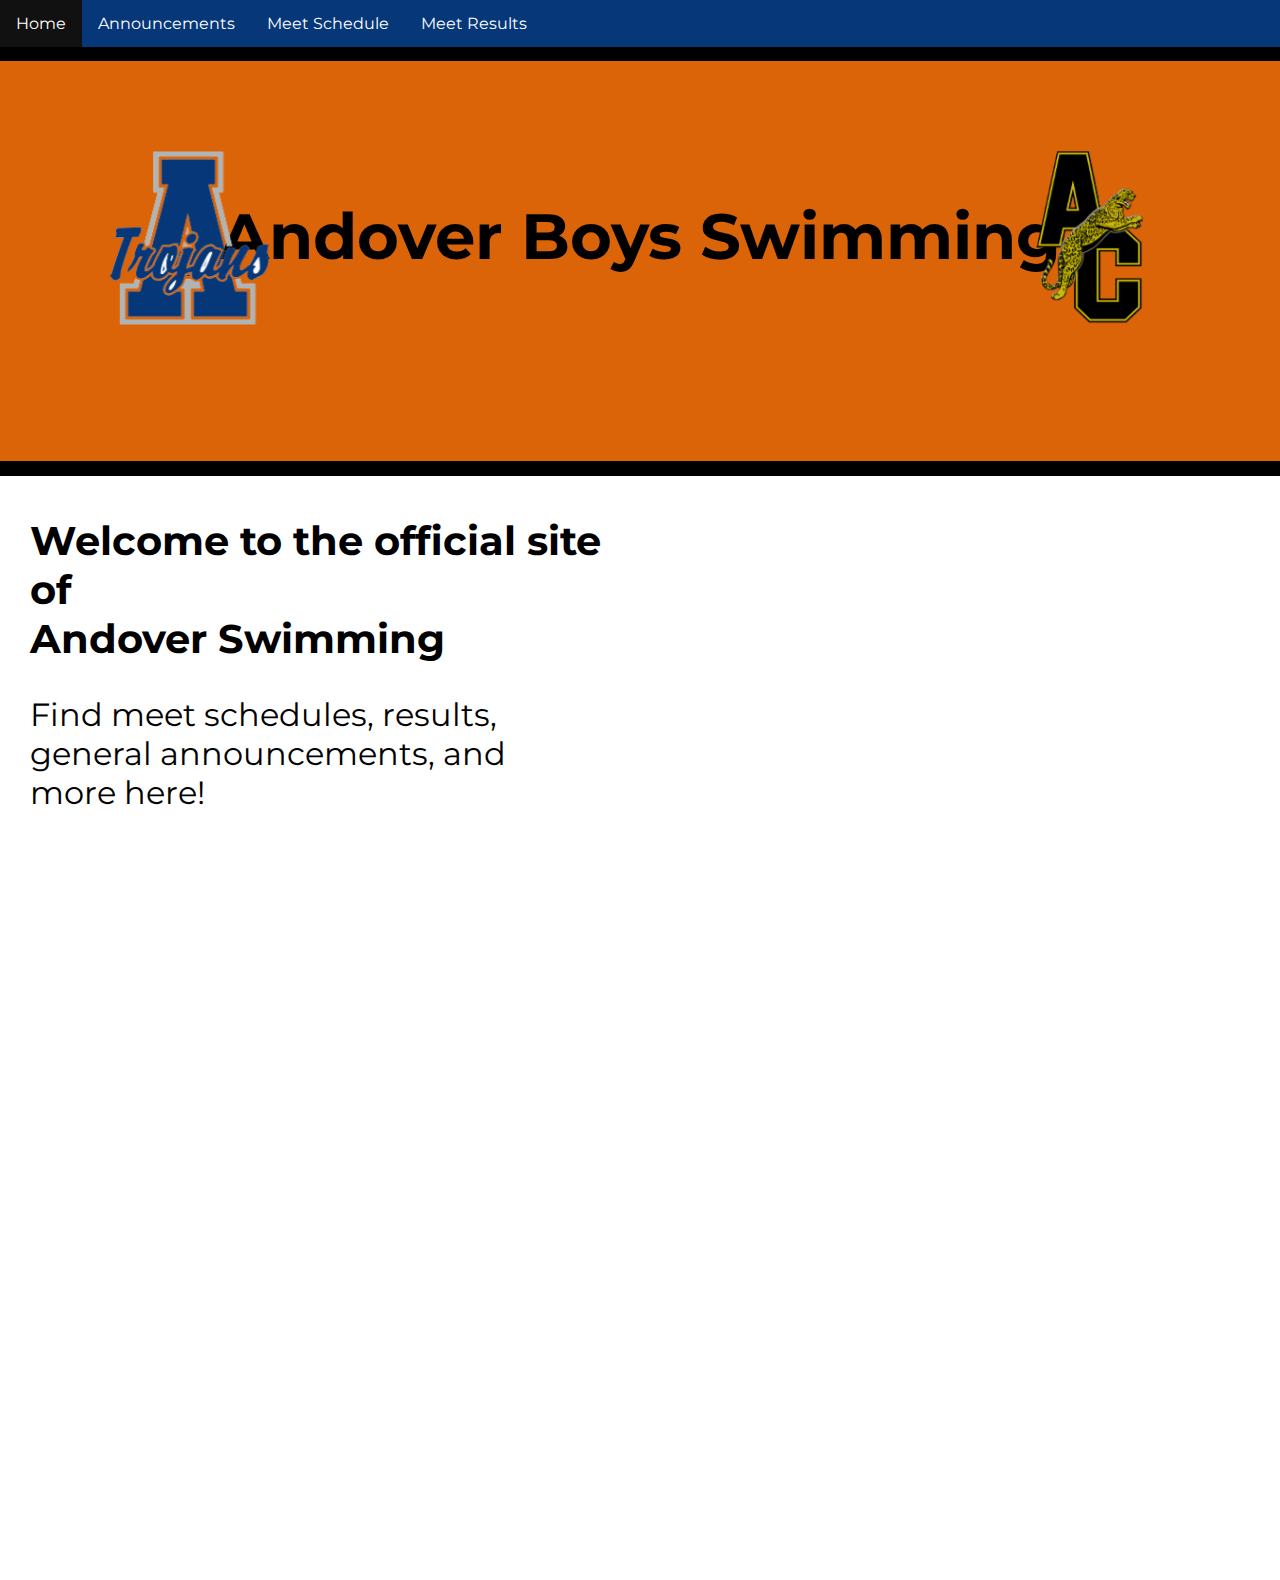
==== HTML/index.html @ fc85524d "i don't know anymore" ====
<!DOCTYPE HTML>

<html>
  <head>
    <meta charset="utf-8" />
    <meta name="keywords" content="Andover, swimming, high school, boys" />
    <title>Andover Boys Swimming</title>
    <link href="../CSS/layout.css" rel="stylesheet" />
    <link href="../CSS/index.css" rel="stylesheet" />
    <link href="https://fonts.googleapis.com/css?family=Montserrat&display=swap" rel="stylesheet" />
  </head>

  <body>
    <header>
        <nav class="front">
            <ul>
              <li><a href="index.html">Home</a></li>
              <li><a href="announcements.html">Announcements</a></li>
              <li><a href="meet_schedule.html">Meet Schedule</a></li>
              <li><a href="meet_results.html">Meet Results</a></li>
            </ul>
          </nav>
      <div class="back">
        <h1>Andover Boys Swimming</h1>
        <img id="andover" src="../Images/andover_high_school.png" alt="" />
        <img id="andover_central" src="../Images/andover_central_high_school.png" alt="" />
      </div>
    </header>

    <div id="index_article">
      <article>
        <h1>Welcome to the official site of <br /> Andover Swimming</h1>

        <p>Find meet schedules, results, general announcements, and more here!</p>
      </article>

    </div>
    <section>
      <div id="calendar">
        <iframe src="https://calendar.google.com/calendar/embed?height=600&amp;wkst=1&amp;bgcolor=%23ffffff&amp;ctz=America%2FChicago&amp;src=bWlya2FtdWRpa0BnbWFpbC5jb20&amp;src=YWRkcmVzc2Jvb2sjY29udGFjdHNAZ3JvdXAudi5jYWxlbmRhci5nb29nbGUuY29t&amp;src=ZW4udXNhI2hvbGlkYXlAZ3JvdXAudi5jYWxlbmRhci5nb29nbGUuY29t&amp;color=%237CB342&amp;color=%23F6BF26&amp;color=%234285F4&amp;showTitle=0" style="border-width:0" width="600" height="600" frameborder="0" scrolling="no"></iframe>
      </div>
    </section>

  </body>



</html>
---- CSS/layout.css ----
@charset "UTF-8";

body {
  margin: 0;
  width: 100%;
  font-family: 'Montserrat', sans-serif;
}

body > header {
  position: relative;
  top: 46px;
  margin: 0;
  width: 100%;
  max-height: 400px;
  background-color: rgb(219, 100, 9);
  overflow: hidden;
  border-top: 15px;
  border-bottom: 15px;
  border-top-style: solid;
  border-bottom-style: solid;
}

body > header h1 {
  margin: 0;
  line-height: 350px;
  text-align: center;
  font-size: 4em;
}


body article {
  margin: 46px 0px 0px 30px;
  max-width: 500px;
}

body article > h1 {
  padding-top: 40px;
  font-size: 2.5em;
  width: 600px;
}

body article > p {
  font-size: 2em;
}

ul {
  position: fixed;
  top: 0;
  width: 100%;
  list-style-type: none;
  margin: 0;
  padding: 0;
  overflow: hidden;
  background-color: #063779;
}

li {
  float: left;
}

li a {
  display: block;
  color: white;
  text-align: center;
  padding: 14px 16px;
  text-decoration: none;
}

/* Change the link color to #111 (black) on hover */
li a:hover {
  background-color: #111;
}
---- CSS/index.css ----
@charset "UTF-8";


body header > div.back {
  z-index: -1;
}

body header > nav.front {
  z-index: 0;
}

body header > div > img#andover {
  float: left;
  position: relative;
  left: 6em;
}

body header > div > img#andover_central {
  float: right;
  position: relative;
  right: 8em;
}

body header > div > img {
  position: absolute;
  top: -270px;
  max-width: 100%;
  height: 12em;
}

#calendar {
  float: right;
  padding-right: 50px;
  position: relative;
  bottom: 450px;
  width: 500;
}

body > div#index_article {
  height: 500px;
}
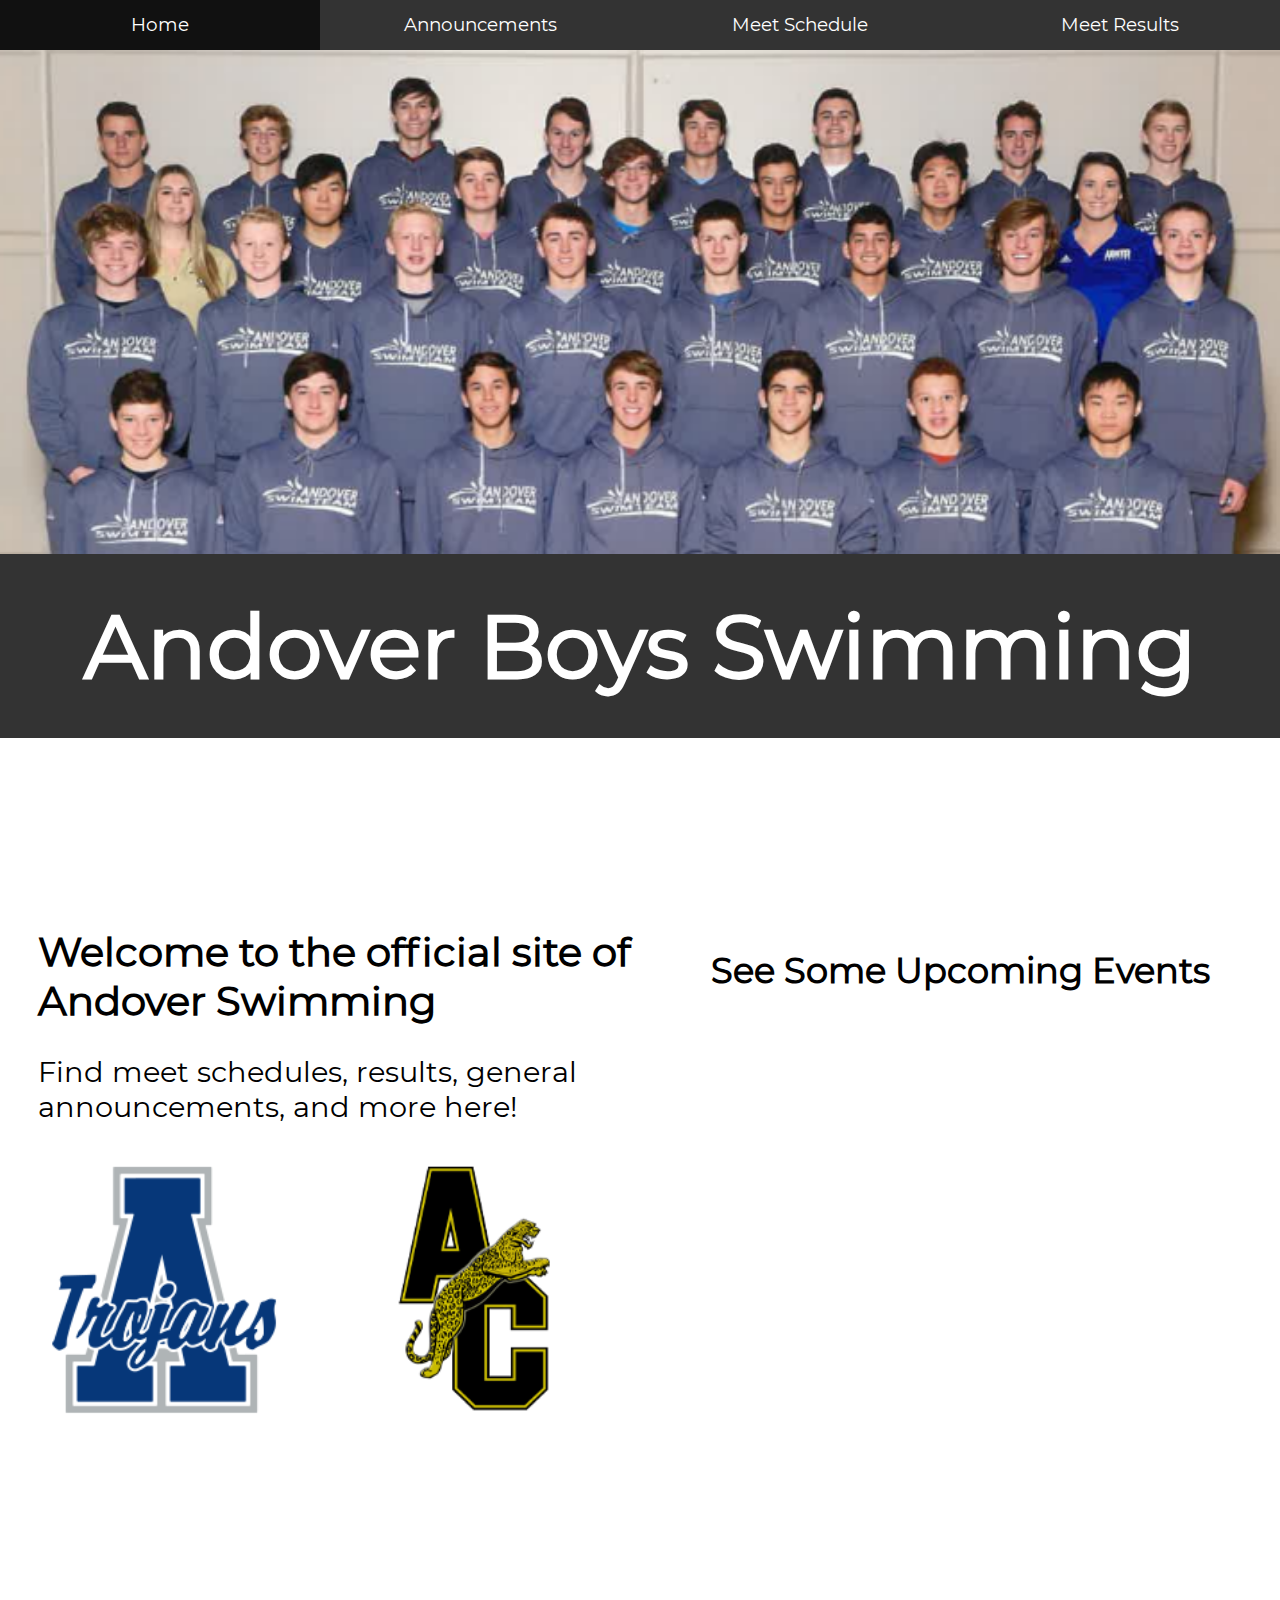
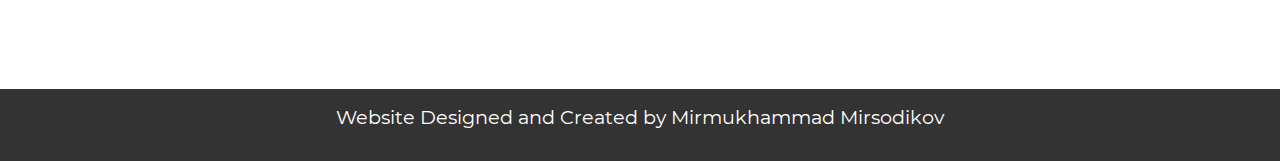
==== commit f2d51502: "i think i got it" ====
--- a/HTML/index.html
+++ b/HTML/index.html
@@ -7,42 +7,52 @@
     <title>Andover Boys Swimming</title>
     <link href="../CSS/layout.css" rel="stylesheet" />
     <link href="../CSS/index.css" rel="stylesheet" />
-    <link href="https://fonts.googleapis.com/css?family=Montserrat&display=swap" rel="stylesheet" />
   </head>
 
   <body>
     <header>
-        <nav class="front">
-            <ul>
-              <li><a href="index.html">Home</a></li>
-              <li><a href="announcements.html">Announcements</a></li>
-              <li><a href="meet_schedule.html">Meet Schedule</a></li>
-              <li><a href="meet_results.html">Meet Results</a></li>
-            </ul>
-          </nav>
-      <div class="back">
-        <h1>Andover Boys Swimming</h1>
-        <img id="andover" src="../Images/andover_high_school.png" alt="" />
-        <img id="andover_central" src="../Images/andover_central_high_school.png" alt="" />
-      </div>
+      <nav>
+        <ul>
+          <li><a href="index.html">Home</a></li>
+          <li><a href="announcements.html">Announcements</a></li>
+          <li><a href="meet_schedule.html">Meet Schedule</a></li>
+          <li><a href="meet_results.html">Meet Results</a></li>
+        </ul>
+      </nav>
+
+      <img src="../Images/team_fit.png" alt="">
+      <h1>Andover Boys Swimming</h1>
     </header>
 
-    <div id="index_article">
-      <article>
-        <h1>Welcome to the official site of <br /> Andover Swimming</h1>
+    <div class="row">
+      <div class="col-1-2">
+        <section>
+          <h1>Welcome to the official site of Andover Swimming</h1>
+          <p>Find meet schedules, results, general announcements, and more here!</p>
 
-        <p>Find meet schedules, results, general announcements, and more here!</p>
-      </article>
+          <div class="row">
+            <div class="col-1-2">
+              <img src="../Images/andover_high_school.png" alt="" id="andover"/>
+            </div>
+            <div class="col-1-2">
+              <img src="../Images/andover_central_high_school.png" alt="" id="andover_central"/>
+            </div>
+          </div>
+          
+        </section>
+      </div>
 
+      <div class="col-1-2">
+        <div class="calendar">
+          <h2>See Some Upcoming Events</h2>
+            <iframe src="https://calendar.google.com/calendar/embed?height=600&amp;wkst=1&amp;bgcolor=%23ffffff&amp;ctz=America%2FChicago&amp;src=bWlya2FtdWRpa0BnbWFpbC5jb20&amp;src=YWRkcmVzc2Jvb2sjY29udGFjdHNAZ3JvdXAudi5jYWxlbmRhci5nb29nbGUuY29t&amp;src=ZW4udXNhI2hvbGlkYXlAZ3JvdXAudi5jYWxlbmRhci5nb29nbGUuY29t&amp;color=%237CB342&amp;color=%23F6BF26&amp;color=%234285F4&amp;showTitle=0" style="border-width:0" width="500" height="600" frameborder="0" scrolling="no"></iframe>
+        </div>
+      </div>
     </div>
-    <section>
-      <div id="calendar">
-        <iframe src="https://calendar.google.com/calendar/embed?height=600&amp;wkst=1&amp;bgcolor=%23ffffff&amp;ctz=America%2FChicago&amp;src=bWlya2FtdWRpa0BnbWFpbC5jb20&amp;src=YWRkcmVzc2Jvb2sjY29udGFjdHNAZ3JvdXAudi5jYWxlbmRhci5nb29nbGUuY29t&amp;src=ZW4udXNhI2hvbGlkYXlAZ3JvdXAudi5jYWxlbmRhci5nb29nbGUuY29t&amp;color=%237CB342&amp;color=%23F6BF26&amp;color=%234285F4&amp;showTitle=0" style="border-width:0" width="600" height="600" frameborder="0" scrolling="no"></iframe>
-      </div>
-    </section>
+
+    <footer>
+      <p>Website Designed and Created by Mirmukhammad Mirsodikov</p>
+    </footer>
 
   </body>
-
-
-
 </html>
--- a/CSS/layout.css
+++ b/CSS/layout.css
@@ -1,72 +1,92 @@
 @charset "UTF-8";
 
-body {
-  margin: 0;
-  width: 100%;
-  font-family: 'Montserrat', sans-serif;
-}
+@import "reset.css";
 
-body > header {
-  position: relative;
-  top: 46px;
-  margin: 0;
-  width: 100%;
-  max-height: 400px;
-  background-color: rgb(219, 100, 9);
-  overflow: hidden;
-  border-top: 15px;
-  border-bottom: 15px;
-  border-top-style: solid;
-  border-bottom-style: solid;
-}
+/* Navigation Links */
 
-body > header h1 {
-  margin: 0;
-  line-height: 350px;
-  text-align: center;
-  font-size: 4em;
-}
-
-
-body article {
-  margin: 46px 0px 0px 30px;
-  max-width: 500px;
-}
-
-body article > h1 {
-  padding-top: 40px;
-  font-size: 2.5em;
-  width: 600px;
-}
-
-body article > p {
-  font-size: 2em;
-}
-
-ul {
-  position: fixed;
-  top: 0;
+header nav ul {
   width: 100%;
   list-style-type: none;
+  height: 50px;
   margin: 0;
   padding: 0;
   overflow: hidden;
-  background-color: #063779;
 }
 
-li {
+header nav li {
+  display: block;
   float: left;
+  width: 25%;
+  text-align: center;
+  height: 100%;
+  margin: 0;
+  padding: 0;
+  background-color:  #333;
 }
 
-li a {
+header nav li a {
   display: block;
+  width: 100%;
+  height: 100%;
   color: white;
-  text-align: center;
-  padding: 14px 16px;
+  margin: 0;
+  font-size: 1.15em;
+  padding-top: 13px;
   text-decoration: none;
 }
 
-/* Change the link color to #111 (black) on hover */
-li a:hover {
+header nav a:hover {
   background-color: #111;
 }
+
+/* Header */
+
+header img {
+  display: block;
+  width: 100%;
+  max-height: 65%;
+  margin: 0;
+  padding: 0;
+}
+
+header h1 {
+  display: block;
+  text-align: center;
+  font-size: 5.5em;
+  margin: 0;
+  max-height: 30%;
+  padding-top: 3%;
+  padding-bottom: 3%;
+  background-color: #333;
+  color: white;
+}
+
+/* Information Section */
+
+section h1 {
+  margin-left: 6%;
+  font-size: 2.5em;
+}
+
+section p {
+  font-size: 1.8em;
+  margin-left: 6%;
+}
+
+/* Footer */
+
+footer {
+  display: block;
+  width: 100%;
+  height: 8%;
+  background-color: #333;
+  color: white;
+  text-align: center;
+  margin-top: 5%;
+}
+
+footer p {
+  display: block;
+  font-size: 1.2em;
+  padding-top: 1.2%;
+}
--- a/CSS/index.css
+++ b/CSS/index.css
@@ -1,41 +1,38 @@
 @charset "UTF-8";
 
-
-body header > div.back {
-  z-index: -1;
+div.row {
+  clear: both;
 }
 
-body header > nav.front {
-  z-index: 0;
+div.row::after {
+  clear: both;
+  content: "";
+  display: table;
 }
 
-body header > div > img#andover {
+div[class^="col-"] {
   float: left;
-  position: relative;
-  left: 6em;
 }
 
-body header > div > img#andover_central {
-  float: right;
-  position: relative;
-  right: 8em;
+div.col-1-2 {width: 50%;}
+
+div.calendar iframe {
+  margin-left: 10%;
+  margin-top: 0%;
 }
 
-body header > div > img {
-  position: absolute;
-  top: -270px;
-  max-width: 100%;
-  height: 12em;
+div.calendar h2 {
+  text-align: center;
+  padding-top: 20px;
+  font-size: 2.2em;
 }
 
-#calendar {
-  float: right;
-  padding-right: 50px;
-  position: relative;
-  bottom: 450px;
-  width: 500;
+section img#andover {
+  margin-left: 10%;
+  width: 80%;
 }
 
-body > div#index_article {
-  height: 500px;
+section img#andover_central {
+  margin-left: 20%;
+  width: 56%;
 }
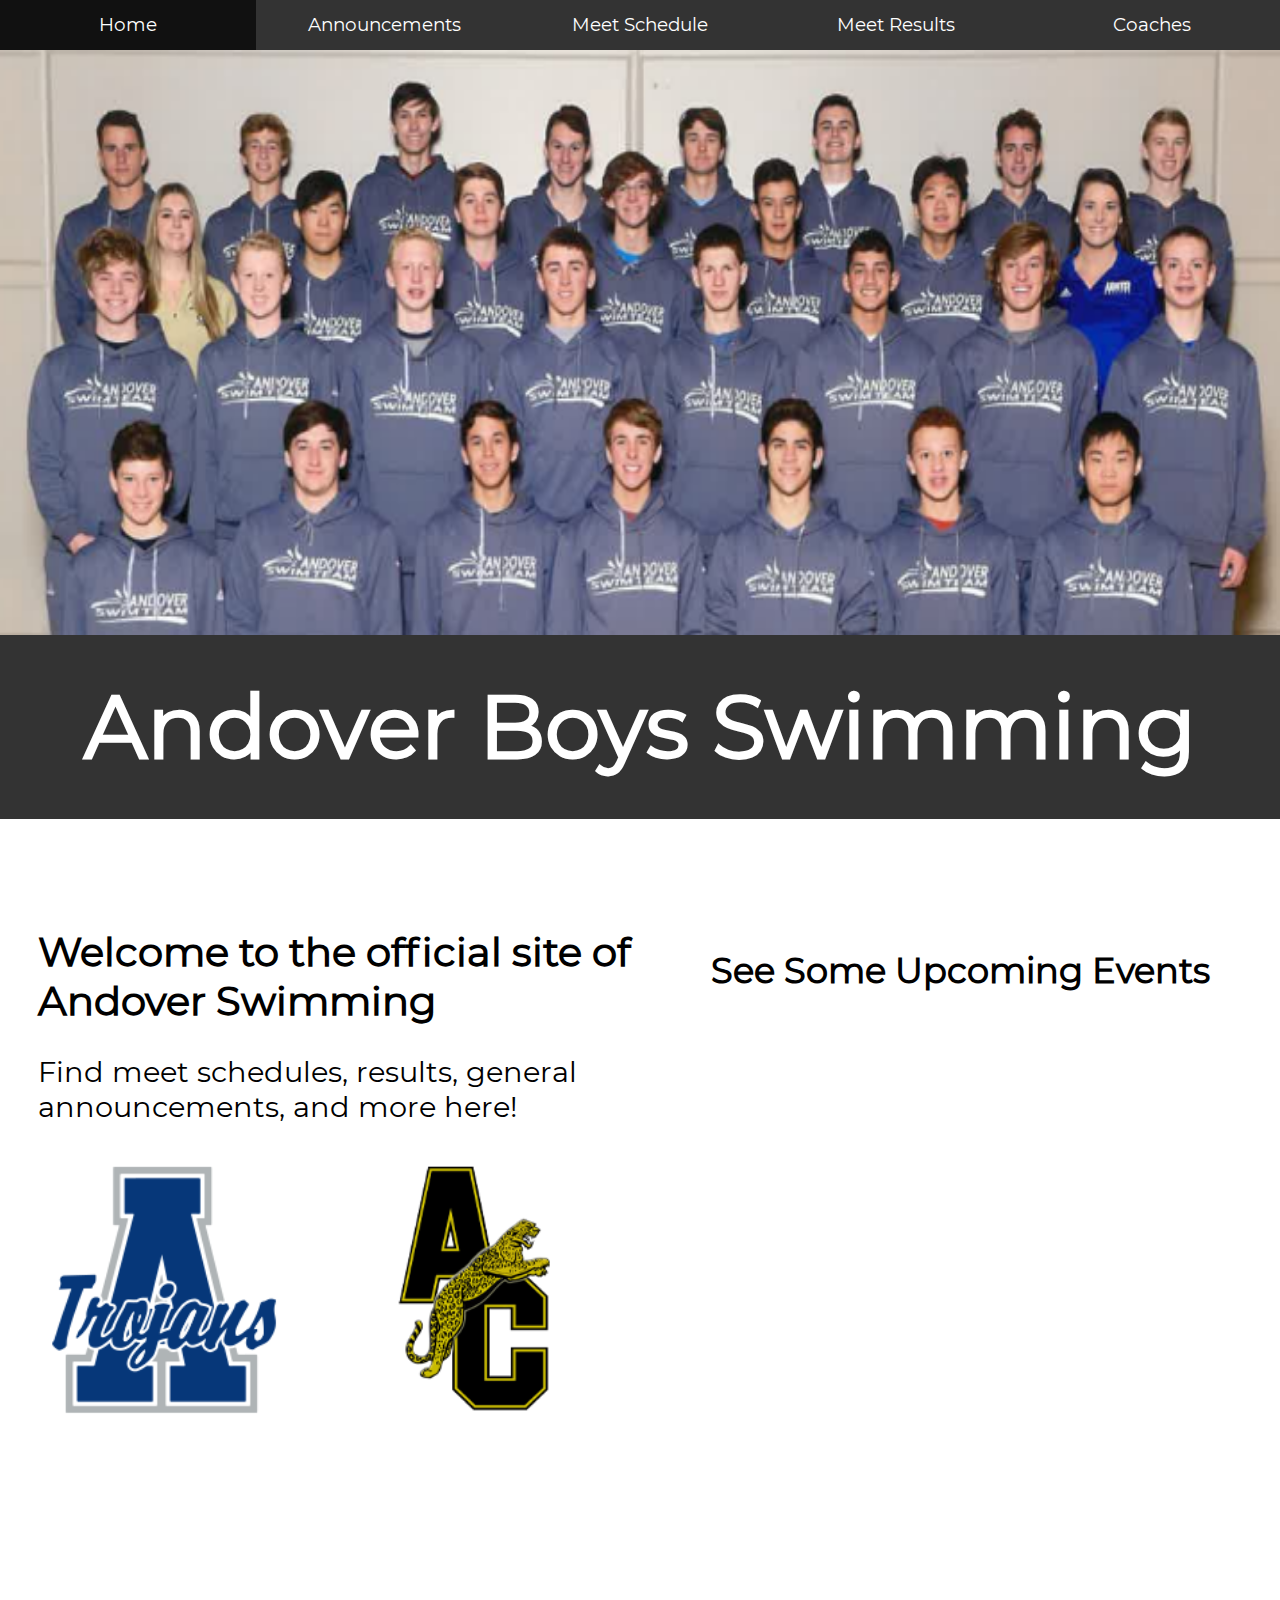
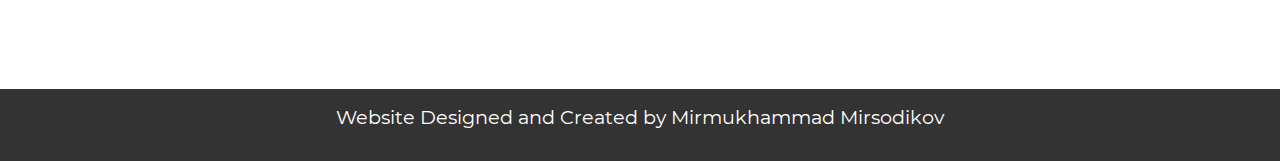
==== commit 41e2a431: "added announcements and meet schedule" ====
--- a/HTML/index.html
+++ b/HTML/index.html
@@ -17,6 +17,7 @@
           <li><a href="announcements.html">Announcements</a></li>
           <li><a href="meet_schedule.html">Meet Schedule</a></li>
           <li><a href="meet_results.html">Meet Results</a></li>
+          <li><a href="coaches.html">Coaches</a></li>
         </ul>
       </nav>
 
@@ -38,7 +39,7 @@
               <img src="../Images/andover_central_high_school.png" alt="" id="andover_central"/>
             </div>
           </div>
-          
+
         </section>
       </div>
 
--- a/CSS/layout.css
+++ b/CSS/layout.css
@@ -16,7 +16,7 @@
 header nav li {
   display: block;
   float: left;
-  width: 25%;
+  width: 20%;
   text-align: center;
   height: 100%;
   margin: 0;
@@ -44,6 +44,8 @@
 header img {
   display: block;
   width: 100%;
+  min-height: 60%;
+  height: 65%;
   max-height: 65%;
   margin: 0;
   padding: 0;
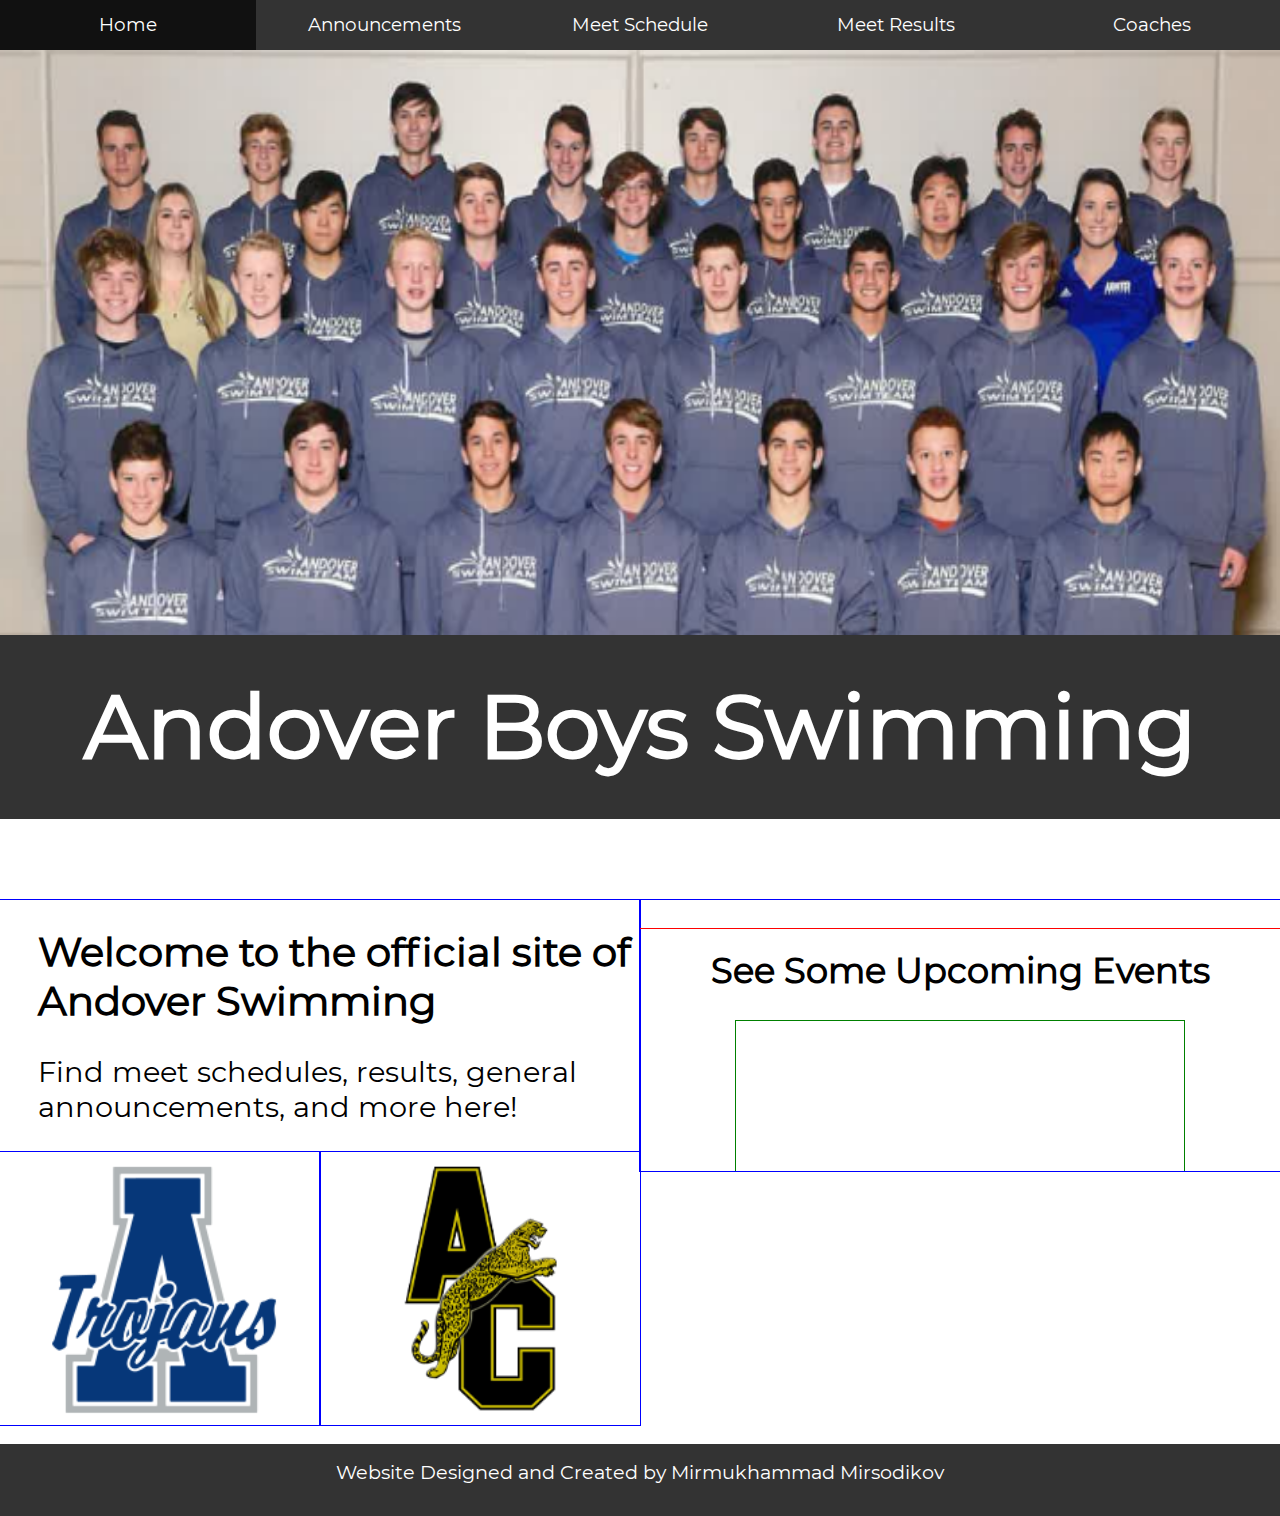
==== commit 445d0688: "i give up" ====
--- a/HTML/index.html
+++ b/HTML/index.html
@@ -25,31 +25,33 @@
       <h1>Andover Boys Swimming</h1>
     </header>
 
-    <div class="row">
-      <div class="col-1-2">
-        <section>
-          <h1>Welcome to the official site of Andover Swimming</h1>
-          <p>Find meet schedules, results, general announcements, and more here!</p>
+    <article>
+      <div class="row">
+        <div class="col-1-2">
+          <section>
+            <h1>Welcome to the official site of Andover Swimming</h1>
+            <p>Find meet schedules, results, general announcements, and more here!</p>
 
-          <div class="row">
-            <div class="col-1-2">
-              <img src="../Images/andover_high_school.png" alt="" id="andover"/>
+            <div class="row">
+              <div class="col-1-2">
+                <img src="../Images/andover_high_school.png" alt="" id="andover"/>
+              </div>
+              <div class="col-1-2">
+                <img src="../Images/andover_central_high_school.png" alt="" id="andover_central"/>
+              </div>
             </div>
-            <div class="col-1-2">
-              <img src="../Images/andover_central_high_school.png" alt="" id="andover_central"/>
-            </div>
+
+          </section>
+        </div>
+
+        <div class="col-1-2">
+          <div class="calendar">
+            <h2>See Some Upcoming Events</h2>
+            <iframe src="https://calendar.google.com/calendar/embed?height=600&amp;wkst=1&amp;bgcolor=%23ffffff&amp;ctz=America%2FChicago&amp;src=bWlya2FtdWRpa0BnbWFpbC5jb20&amp;src=YWRkcmVzc2Jvb2sjY29udGFjdHNAZ3JvdXAudi5jYWxlbmRhci5nb29nbGUuY29t&amp;src=ZW4udXNhI2hvbGlkYXlAZ3JvdXAudi5jYWxlbmRhci5nb29nbGUuY29t&amp;color=%237CB342&amp;color=%23F6BF26&amp;color=%234285F4&amp;showTitle=0"></iframe>
           </div>
+      </div>
+    </article>
 
-        </section>
-      </div>
-
-      <div class="col-1-2">
-        <div class="calendar">
-          <h2>See Some Upcoming Events</h2>
-            <iframe src="https://calendar.google.com/calendar/embed?height=600&amp;wkst=1&amp;bgcolor=%23ffffff&amp;ctz=America%2FChicago&amp;src=bWlya2FtdWRpa0BnbWFpbC5jb20&amp;src=YWRkcmVzc2Jvb2sjY29udGFjdHNAZ3JvdXAudi5jYWxlbmRhci5nb29nbGUuY29t&amp;src=ZW4udXNhI2hvbGlkYXlAZ3JvdXAudi5jYWxlbmRhci5nb29nbGUuY29t&amp;color=%237CB342&amp;color=%23F6BF26&amp;color=%234285F4&amp;showTitle=0" style="border-width:0" width="500" height="600" frameborder="0" scrolling="no"></iframe>
-        </div>
-      </div>
-    </div>
 
     <footer>
       <p>Website Designed and Created by Mirmukhammad Mirsodikov</p>
@@ -57,3 +59,19 @@
 
   </body>
 </html>
+
+<!--style="border-width:0" width="500" height="600" frameborder="0" scrolling="no"  -->
+
+<!-- <div class="col-1-6">
+<p></p>
+</div>
+<div class="col-2-3">
+<div class="calendar">
+<h2>See Some Upcoming Events</h2>
+<iframe src="https://calendar.google.com/calendar/embed?height=600&amp;wkst=1&amp;bgcolor=%23ffffff&amp;ctz=America%2FChicago&amp;src=bWlya2FtdWRpa0BnbWFpbC5jb20&amp;src=YWRkcmVzc2Jvb2sjY29udGFjdHNAZ3JvdXAudi5jYWxlbmRhci5nb29nbGUuY29t&amp;src=ZW4udXNhI2hvbGlkYXlAZ3JvdXAudi5jYWxlbmRhci5nb29nbGUuY29t&amp;color=%237CB342&amp;color=%23F6BF26&amp;color=%234285F4&amp;showTitle=0"></iframe>
+</div>
+</div>
+<div class="col-1-6">
+<p></p>
+</div>
+</div> -->
--- a/CSS/layout.css
+++ b/CSS/layout.css
@@ -56,16 +56,18 @@
   text-align: center;
   font-size: 5.5em;
   margin: 0;
-  max-height: 30%;
+  /* max-height: 30%; */
   padding-top: 3%;
   padding-bottom: 3%;
   background-color: #333;
   color: white;
+  clear: both;
 }
 
 /* Information Section */
 
 section h1 {
+  display: block;
   margin-left: 6%;
   font-size: 2.5em;
 }
@@ -84,7 +86,6 @@
   background-color: #333;
   color: white;
   text-align: center;
-  margin-top: 5%;
 }
 
 footer p {
--- a/CSS/index.css
+++ b/CSS/index.css
@@ -14,11 +14,29 @@
   float: left;
 }
 
-div.col-1-2 {width: 50%;}
+div.col-1-2 {width: 50%; outline: 1px solid blue;}
+
+div {
+  display: block;
+  height: 100%;
+}
+
+div.calendar {
+  display: block;
+  width: 100%;
+  height: 100%;
+  outline: 1px solid red;
+}
 
 div.calendar iframe {
-  margin-left: 10%;
-  margin-top: 0%;
+  display: block;
+  padding: 0;
+  /* frameborder: 0; */
+  border-width: 0;
+  width: 70%;
+  height: 100%;
+  margin: 0 auto;
+  outline: 1px solid green;
 }
 
 div.calendar h2 {
@@ -28,11 +46,14 @@
 }
 
 section img#andover {
-  margin-left: 10%;
+  display: block;
+  margin: 0 auto;
   width: 80%;
 }
 
 section img#andover_central {
-  margin-left: 20%;
+  /* margin-left: 20%; */
+  display: block;
+  margin: 0 auto;
   width: 56%;
 }
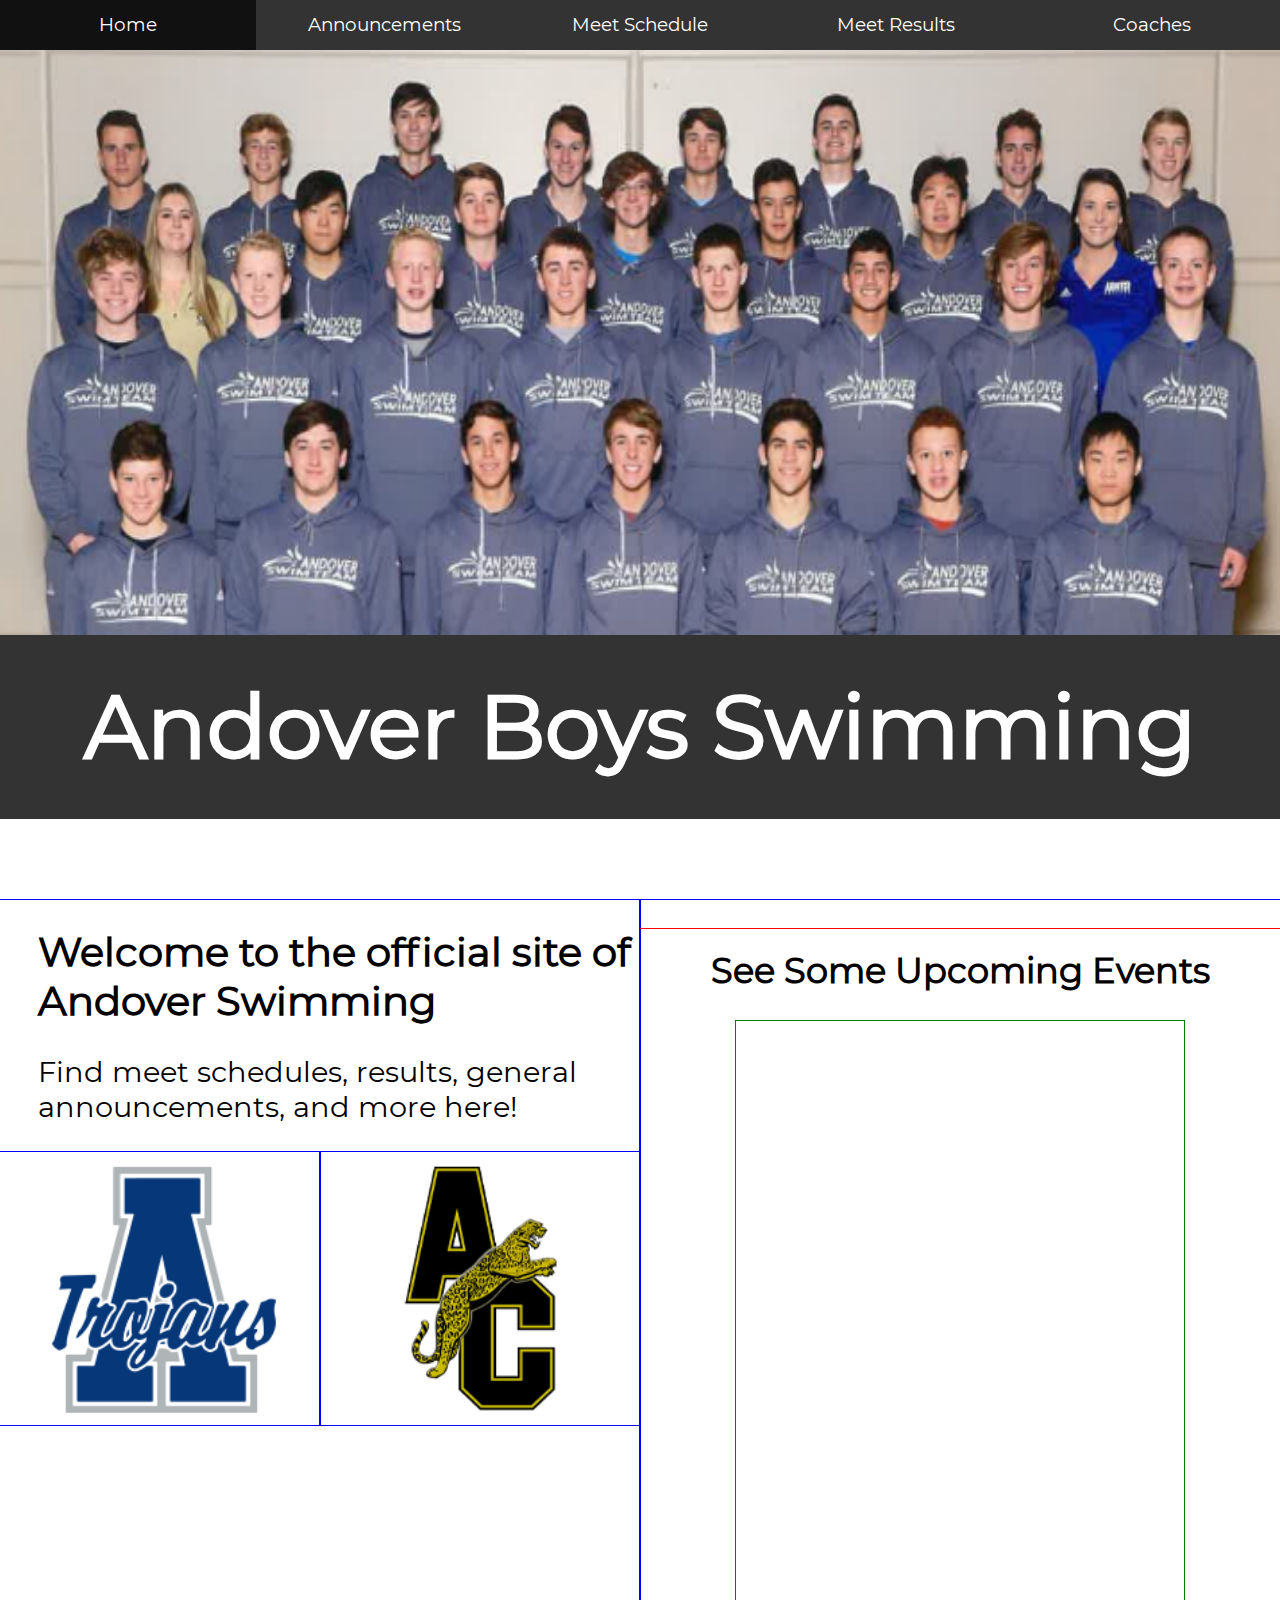
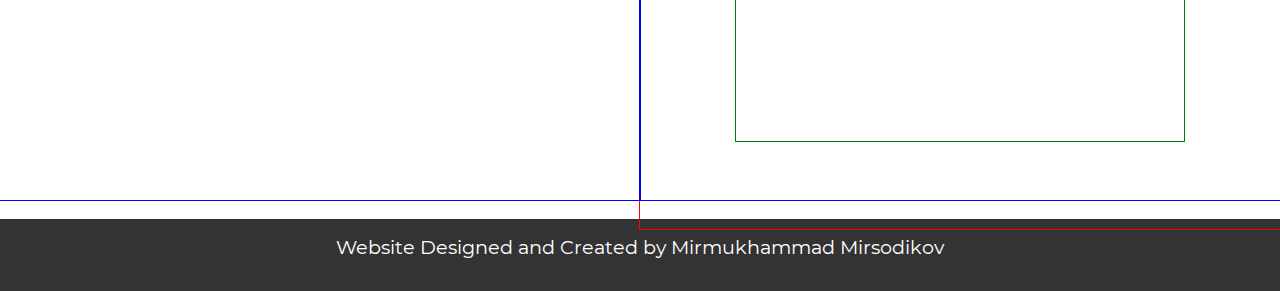
==== commit 533411c7: "ready to go" ====
--- a/HTML/index.html
+++ b/HTML/index.html
@@ -5,6 +5,7 @@
     <meta charset="utf-8" />
     <meta name="keywords" content="Andover, swimming, high school, boys" />
     <title>Andover Boys Swimming</title>
+    <meta name="viewport" content="width=device-width, initial-scale=1" />
     <link href="../CSS/layout.css" rel="stylesheet" />
     <link href="../CSS/index.css" rel="stylesheet" />
   </head>
--- a/CSS/layout.css
+++ b/CSS/layout.css
@@ -93,3 +93,16 @@
   font-size: 1.2em;
   padding-top: 1.2%;
 }
+
+/* I dont know */
+
+@media only screen and (max-width: 480px) {
+  header h1 {
+    font-size: 3em;
+  }
+
+  header img {
+    display: block;
+    width: 50%;
+  }
+}
--- a/CSS/index.css
+++ b/CSS/index.css
@@ -15,6 +15,10 @@
 }
 
 div.col-1-2 {width: 50%; outline: 1px solid blue;}
+
+article {
+  height: 100%;
+}
 
 div {
   display: block;
@@ -34,7 +38,8 @@
   /* frameborder: 0; */
   border-width: 0;
   width: 70%;
-  height: 100%;
+  height: 80%;
+  max-height: 100%;
   margin: 0 auto;
   outline: 1px solid green;
 }
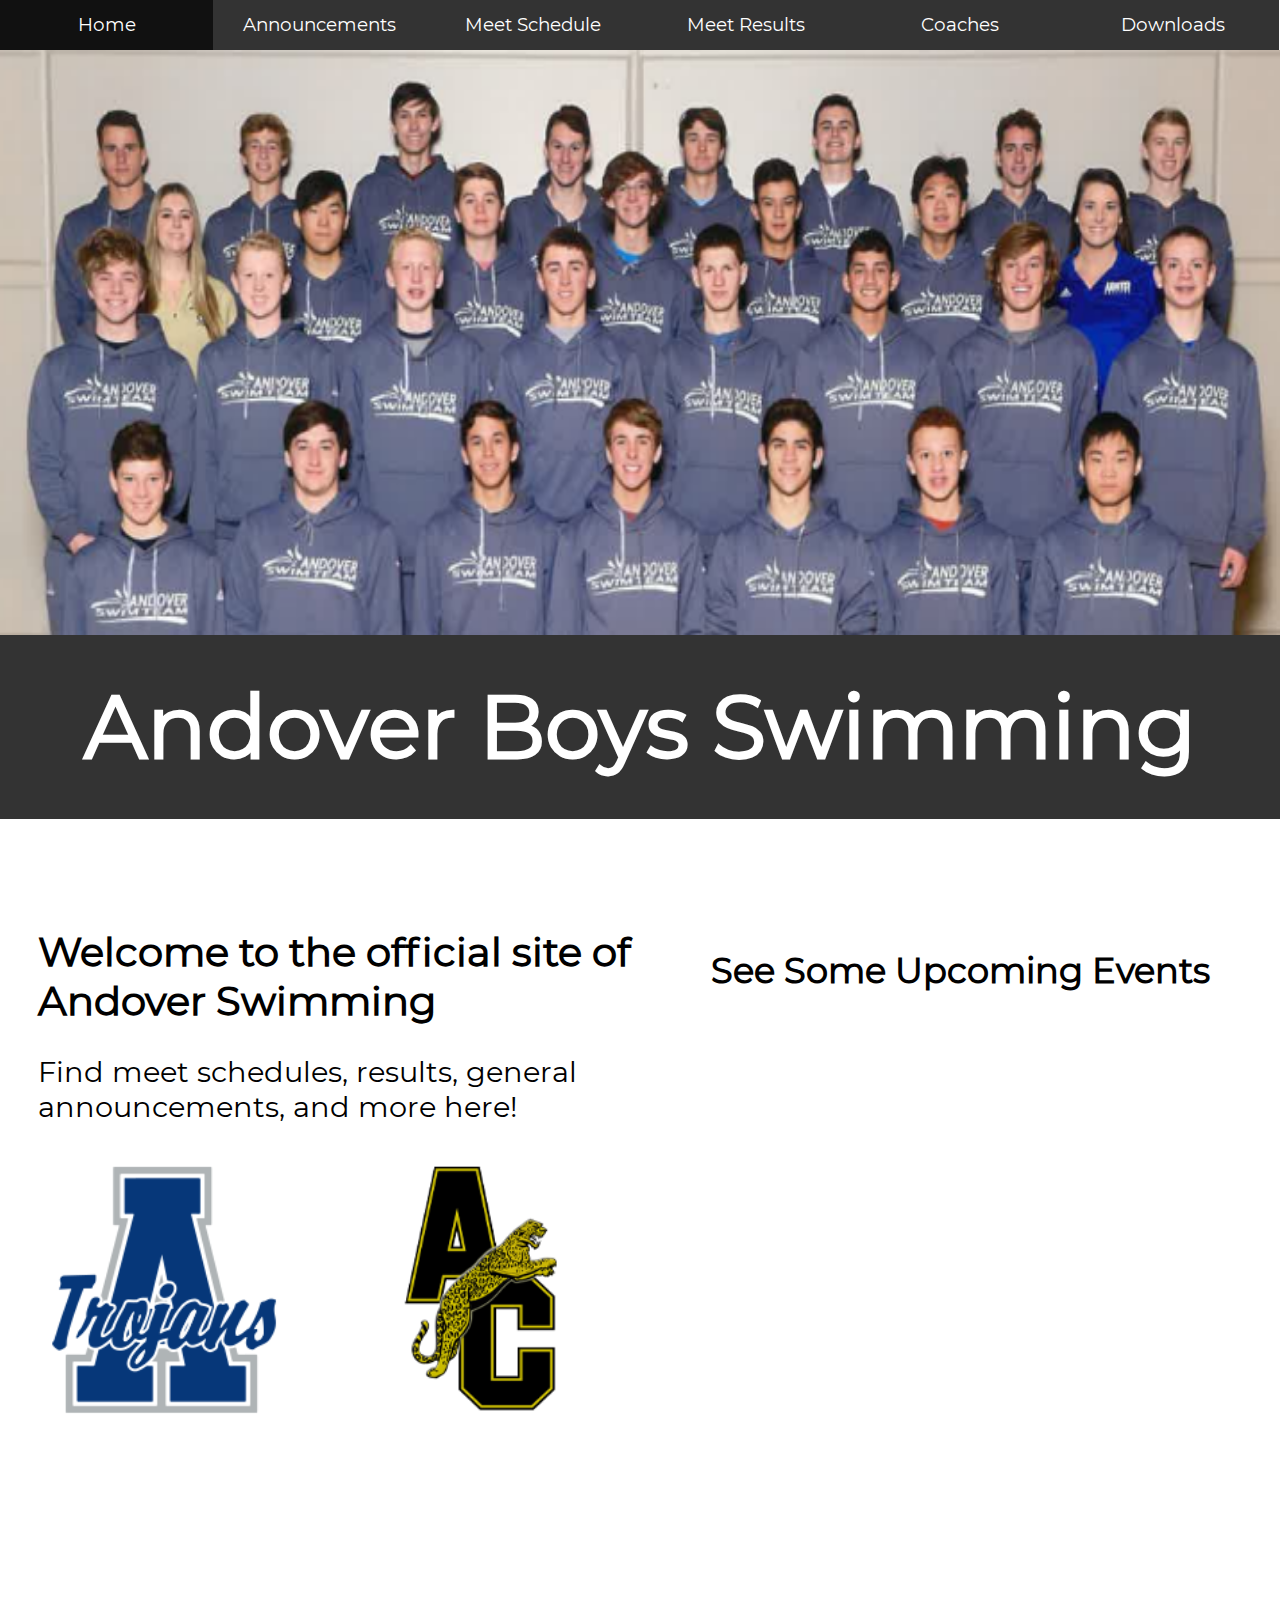
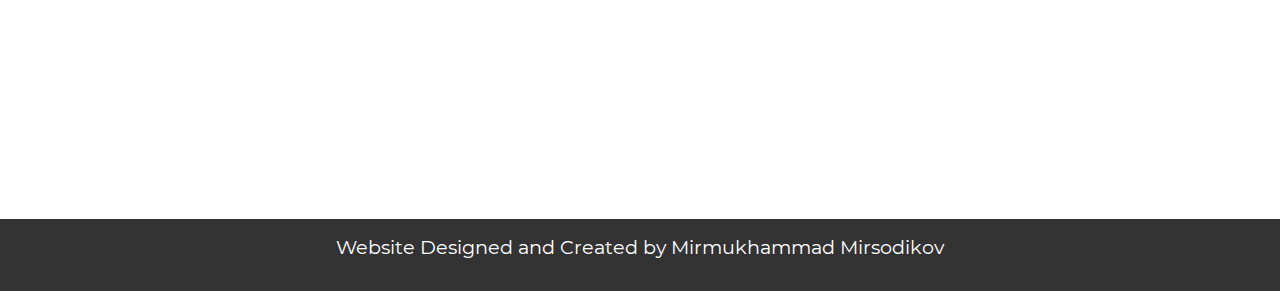
==== commit 7447ae95: "added downloads" ====
--- a/HTML/index.html
+++ b/HTML/index.html
@@ -19,6 +19,7 @@
           <li><a href="meet_schedule.html">Meet Schedule</a></li>
           <li><a href="meet_results.html">Meet Results</a></li>
           <li><a href="coaches.html">Coaches</a></li>
+          <li><a href="downloads.html">Downloads</a></li>
         </ul>
       </nav>
 
--- a/CSS/layout.css
+++ b/CSS/layout.css
@@ -16,12 +16,12 @@
 header nav li {
   display: block;
   float: left;
-  width: 20%;
+  width: 16.66%;
   text-align: center;
   height: 100%;
   margin: 0;
   padding: 0;
-  background-color:  #333;
+  background-color: #333;
 }
 
 header nav li a {
@@ -93,16 +93,3 @@
   font-size: 1.2em;
   padding-top: 1.2%;
 }
-
-/* I dont know */
-
-@media only screen and (max-width: 480px) {
-  header h1 {
-    font-size: 3em;
-  }
-
-  header img {
-    display: block;
-    width: 50%;
-  }
-}
--- a/CSS/index.css
+++ b/CSS/index.css
@@ -14,7 +14,7 @@
   float: left;
 }
 
-div.col-1-2 {width: 50%; outline: 1px solid blue;}
+div.col-1-2 {width: 50%;}
 
 article {
   height: 100%;
@@ -29,7 +29,6 @@
   display: block;
   width: 100%;
   height: 100%;
-  outline: 1px solid red;
 }
 
 div.calendar iframe {
@@ -41,7 +40,6 @@
   height: 80%;
   max-height: 100%;
   margin: 0 auto;
-  outline: 1px solid green;
 }
 
 div.calendar h2 {
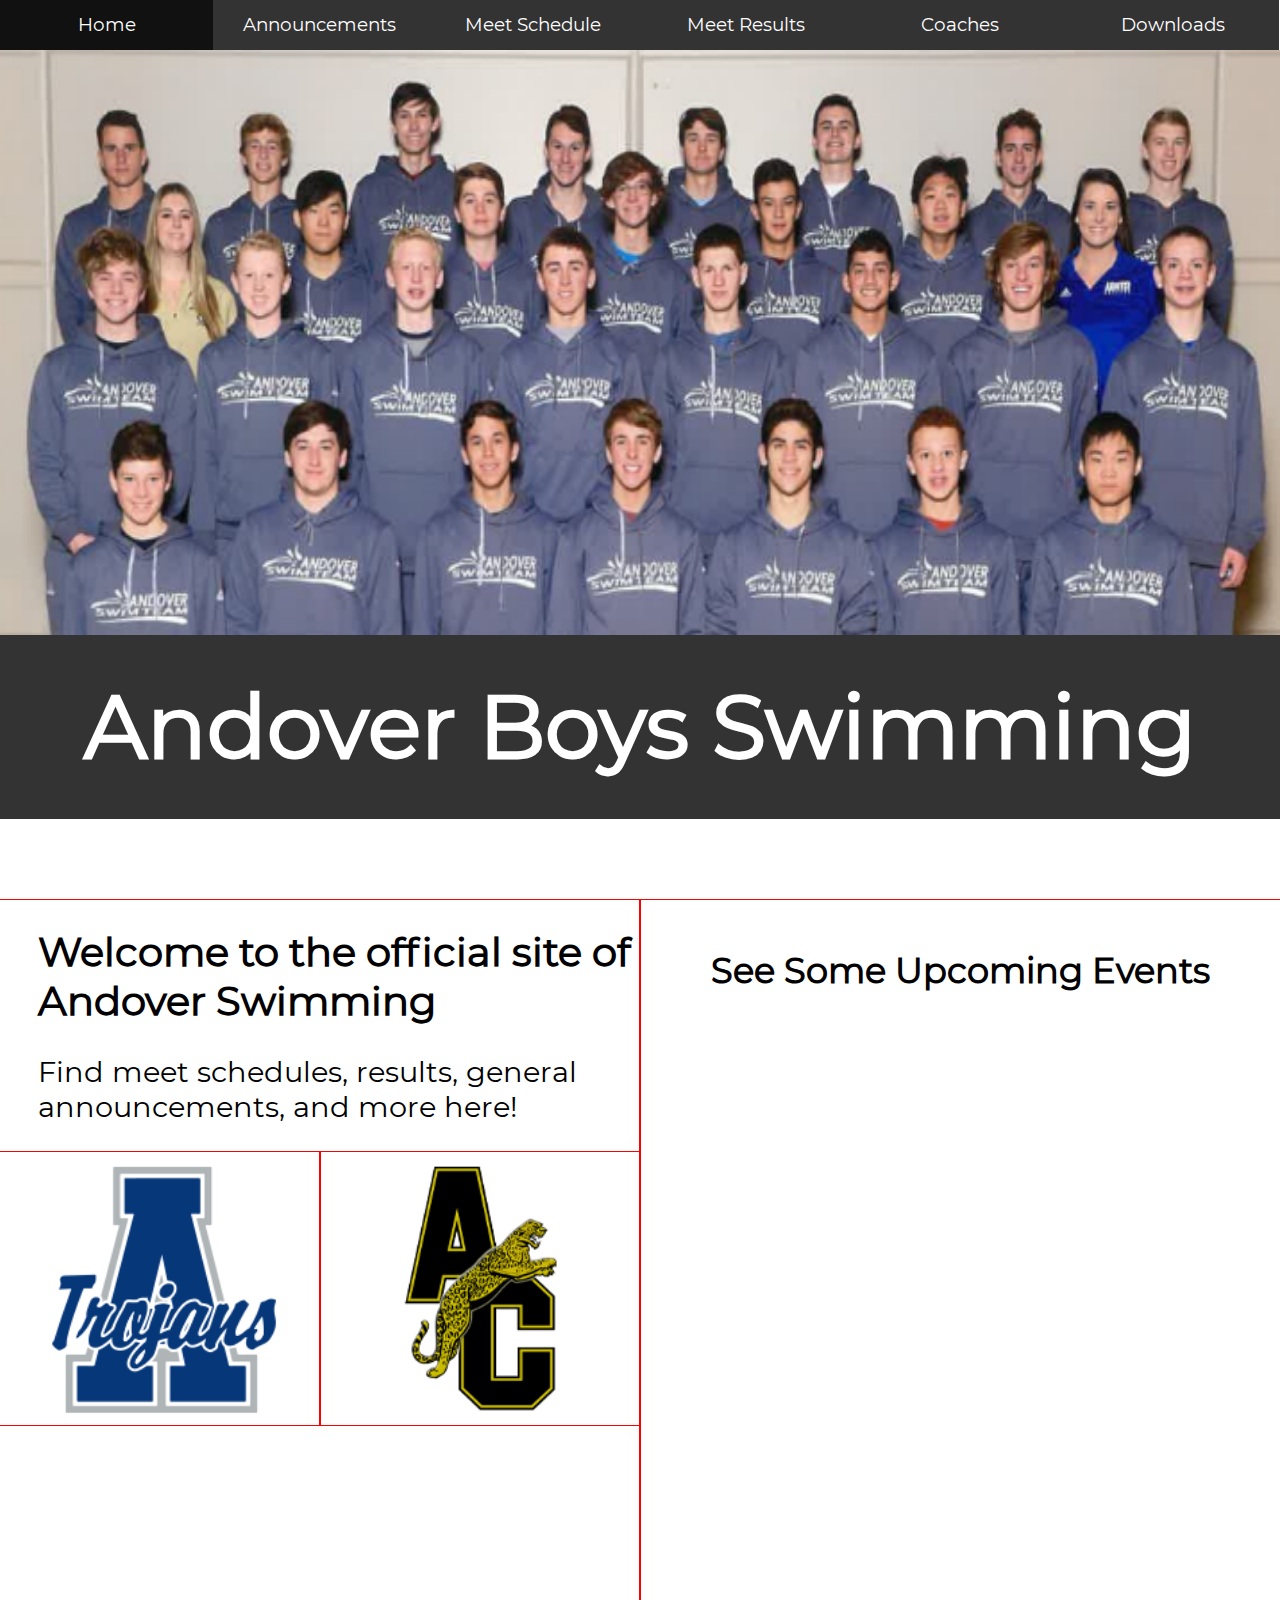
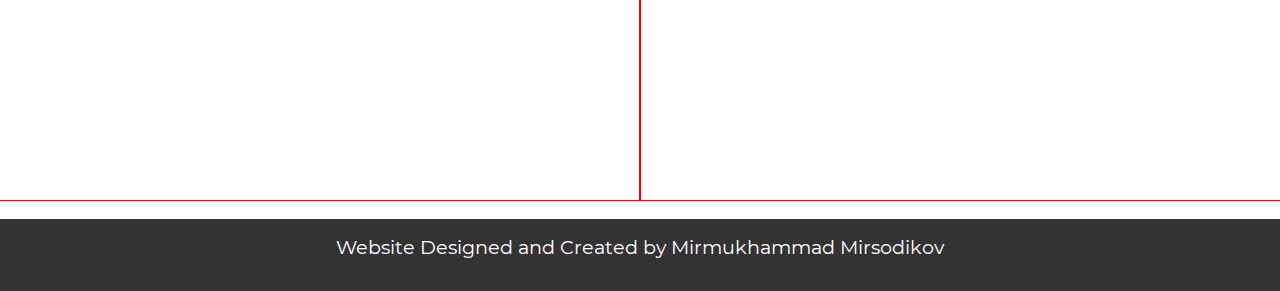
==== commit 73e6d200: "mobile optimizations" ====
--- a/HTML/index.html
+++ b/HTML/index.html
@@ -8,12 +8,14 @@
     <meta name="viewport" content="width=device-width, initial-scale=1" />
     <link href="../CSS/layout.css" rel="stylesheet" />
     <link href="../CSS/index.css" rel="stylesheet" />
+    <link media="only screen and (max-width: 480px)" href="../CSS/layout_mobile.css" type="text/css" rel="stylesheet" />
   </head>
 
   <body>
     <header>
-      <nav>
-        <ul>
+      <nav class="dropdown">
+        <button class="dropbtn">&#9776;</button>
+        <ul class="dropdown-content">
           <li><a href="index.html">Home</a></li>
           <li><a href="announcements.html">Announcements</a></li>
           <li><a href="meet_schedule.html">Meet Schedule</a></li>
@@ -29,12 +31,12 @@
 
     <article>
       <div class="row">
-        <div class="col-1-2">
+        <div class="col-1-2" id="info">
           <section>
             <h1>Welcome to the official site of Andover Swimming</h1>
             <p>Find meet schedules, results, general announcements, and more here!</p>
 
-            <div class="row">
+            <div class="row" id="images">
               <div class="col-1-2">
                 <img src="../Images/andover_high_school.png" alt="" id="andover"/>
               </div>
@@ -61,19 +63,3 @@
 
   </body>
 </html>
-
-<!--style="border-width:0" width="500" height="600" frameborder="0" scrolling="no"  -->
-
-<!-- <div class="col-1-6">
-<p></p>
-</div>
-<div class="col-2-3">
-<div class="calendar">
-<h2>See Some Upcoming Events</h2>
-<iframe src="https://calendar.google.com/calendar/embed?height=600&amp;wkst=1&amp;bgcolor=%23ffffff&amp;ctz=America%2FChicago&amp;src=bWlya2FtdWRpa0BnbWFpbC5jb20&amp;src=YWRkcmVzc2Jvb2sjY29udGFjdHNAZ3JvdXAudi5jYWxlbmRhci5nb29nbGUuY29t&amp;src=ZW4udXNhI2hvbGlkYXlAZ3JvdXAudi5jYWxlbmRhci5nb29nbGUuY29t&amp;color=%237CB342&amp;color=%23F6BF26&amp;color=%234285F4&amp;showTitle=0"></iframe>
-</div>
-</div>
-<div class="col-1-6">
-<p></p>
-</div>
-</div> -->
--- a/CSS/layout.css
+++ b/CSS/layout.css
@@ -93,3 +93,9 @@
   font-size: 1.2em;
   padding-top: 1.2%;
 }
+
+/* Hide button */
+
+.dropbtn {
+  display: none;
+}
--- a/CSS/index.css
+++ b/CSS/index.css
@@ -14,7 +14,7 @@
   float: left;
 }
 
-div.col-1-2 {width: 50%;}
+div.col-1-2 {width: 50%; outline: 1px solid red;}
 
 article {
   height: 100%;
--- a/CSS/layout_mobile.css
+++ b/CSS/layout_mobile.css
@@ -0,0 +1,150 @@
+@charset "UTF-8";
+
+/* Header Styles */
+
+header h1 {
+  display: block;
+  font-size: 2.5em;
+  min-height: 20%;
+  padding-bottom: 0;
+  clear: both;
+  margin-bottom: 20%;
+}
+
+header {
+  height: 60%;
+}
+
+header img {
+  width: 100%;
+  min-height: 20%;
+  max-height: 100%;
+  height: 60%;
+}
+
+/* Body styles */
+
+article h1 {
+  font-size: 2em;
+}
+
+article {
+  margin-top: 0%;
+  padding-top: 0%;
+}
+
+#images div.col-1-2 {width: 50%;}
+
+div.col-1-2 {
+  width: 100%;
+}
+
+/* Footer styles */
+
+footer {
+  clear: both;
+}
+
+/* Menu styles */
+
+.dropbtn {
+  display: block;
+  background-color: #333;
+  color: white;
+  text-align: left;
+  padding: 16px;
+  font-size: 1em;
+  width: 100%;
+  border: none;
+  cursor: pointer;
+}
+
+.dropdown {
+  position: relative;
+  display: block;
+  width: 100%;
+}
+
+.dropdown-content li {
+  display: block;
+  width: 100%;
+  height: 100%;
+  clear: both;
+  outline: 1px solid black;
+  overflow: hidden;
+}
+
+.dropdown-content {
+  display: none;
+  position: absolute;
+  /* background-color: #f9f9f9; */
+  /* min-width: 160px; */
+  /* box-shadow: 0px 8px 16px 0px rgba(0,0,0,0.2); */
+  z-index: 1;
+  width: 100%;
+  height: 100%;
+  overflow: visible;
+}
+
+.dropdown-content a {
+  color: white;
+  text-decoration: none;
+  display: block;
+}
+
+.dropdown-content a:hover {background-color: #111}
+
+.dropdown:hover .dropdown-content {
+  display: block;
+}
+
+.dropdown:hover .dropbtn {
+  background-color: #333;
+}
+
+/* index.html styles */
+
+div.col-1-2 {
+  outline: 1px solid red;
+}
+
+.calendar {
+  outline: 1px solid blue;
+  display: block;
+  width: 100%;
+  height: 100%;
+  padding-top: 0;
+  margin-top: 0;
+}
+
+.calendar h2 {
+  margin-top: 0;
+}
+
+.calendar iframe {
+  display: block;
+  height: 60%;
+  width: 80%;
+}
+
+#info {
+  height: 80%;
+}
+
+/* coaches.html styles */
+
+article#coaches div {
+  width: 100%;
+}
+
+article#coaches div#description {
+  position: absolute;
+  display: block;
+  clear: both;
+}
+
+article#coaches img {
+  display: block;
+  clear: both;
+  width: 50%;
+}
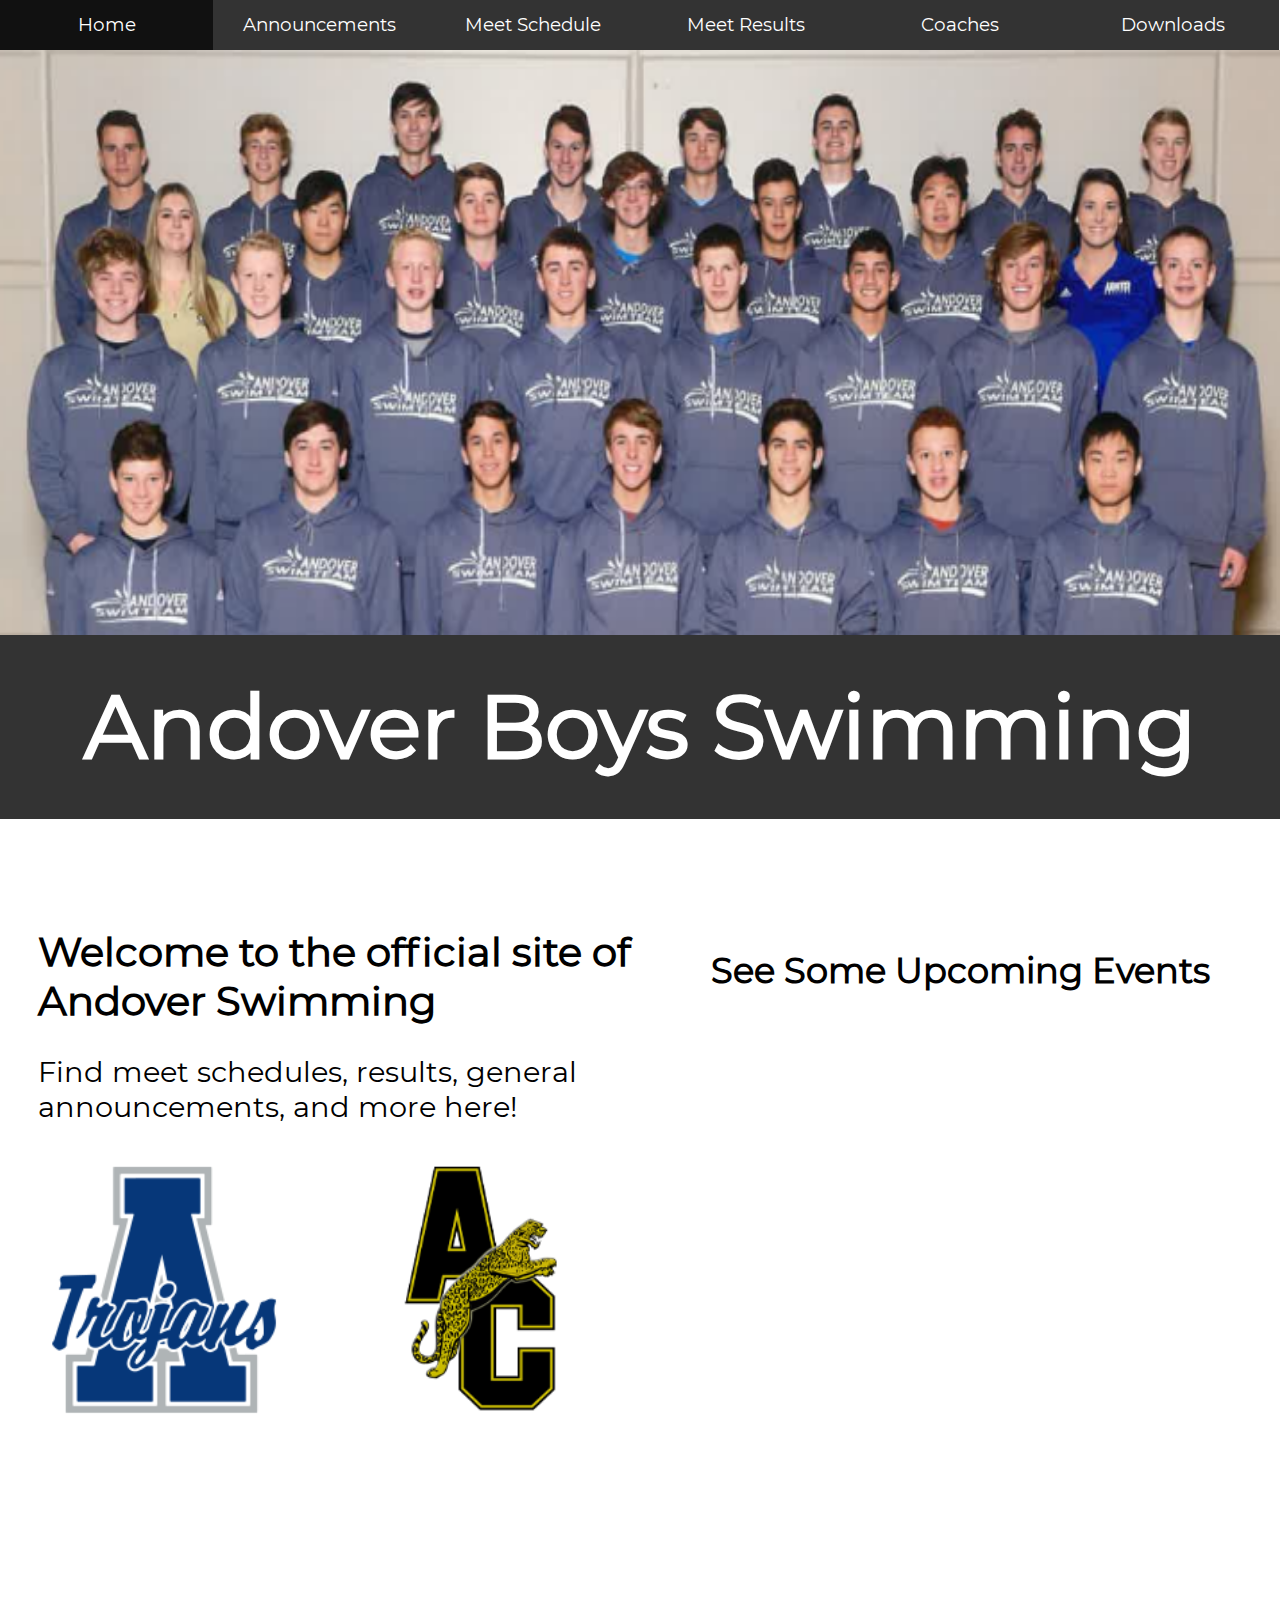
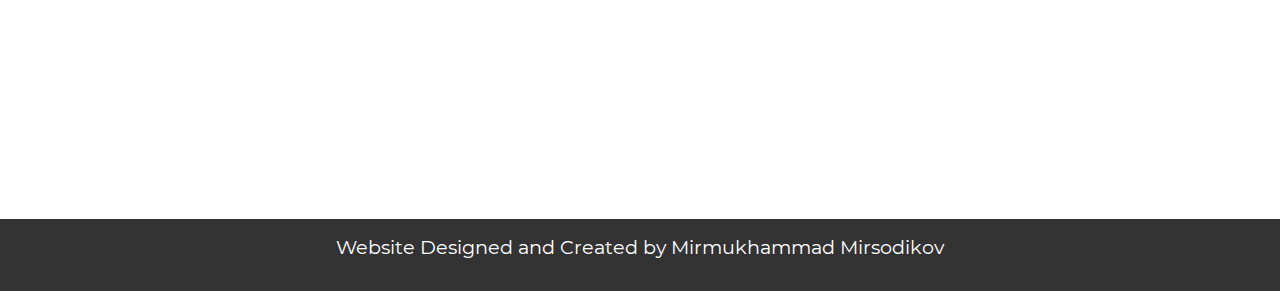
==== commit a5a7874f: "done" ====
--- a/HTML/index.html
+++ b/HTML/index.html
@@ -1,4 +1,4 @@
-<!DOCTYPE HTML>
+<!DOCTYPE html>
 
 <html>
   <head>
@@ -14,7 +14,7 @@
   <body>
     <header>
       <nav class="dropdown">
-        <button class="dropbtn">&#9776;</button>
+        <button class="dropbtn">&#9776; Andover Boys Swimming</button>
         <ul class="dropdown-content">
           <li><a href="index.html">Home</a></li>
           <li><a href="announcements.html">Announcements</a></li>
@@ -26,10 +26,10 @@
       </nav>
 
       <img src="../Images/team_fit.png" alt="">
-      <h1>Andover Boys Swimming</h1>
+      <h1 class="home">Andover Boys Swimming</h1>
     </header>
 
-    <article>
+    <article class="home">
       <div class="row">
         <div class="col-1-2" id="info">
           <section>
--- a/CSS/index.css
+++ b/CSS/index.css
@@ -14,7 +14,7 @@
   float: left;
 }
 
-div.col-1-2 {width: 50%; outline: 1px solid red;}
+div.col-1-2 {width: 50%;}
 
 article {
   height: 100%;
@@ -29,6 +29,7 @@
   display: block;
   width: 100%;
   height: 100%;
+  overflow: hidden;
 }
 
 div.calendar iframe {
@@ -36,8 +37,8 @@
   padding: 0;
   /* frameborder: 0; */
   border-width: 0;
-  width: 70%;
-  height: 80%;
+  width: 60%;
+  height: 100%;
   max-height: 100%;
   margin: 0 auto;
 }
--- a/CSS/layout_mobile.css
+++ b/CSS/layout_mobile.css
@@ -9,6 +9,10 @@
   padding-bottom: 0;
   clear: both;
   margin-bottom: 20%;
+}
+
+.home h2 {
+  padding-bottom: 2%;
 }
 
 header {
@@ -53,7 +57,7 @@
   color: white;
   text-align: left;
   padding: 16px;
-  font-size: 1em;
+  font-size: 1.5em;
   width: 100%;
   border: none;
   cursor: pointer;
@@ -90,6 +94,7 @@
   color: white;
   text-decoration: none;
   display: block;
+  padding-top: 5%;
 }
 
 .dropdown-content a:hover {background-color: #111}
@@ -104,12 +109,7 @@
 
 /* index.html styles */
 
-div.col-1-2 {
-  outline: 1px solid red;
-}
-
 .calendar {
-  outline: 1px solid blue;
   display: block;
   width: 100%;
   height: 100%;
@@ -124,7 +124,7 @@
 .calendar iframe {
   display: block;
   height: 60%;
-  width: 80%;
+  width: 90%;
 }
 
 #info {
@@ -138,13 +138,25 @@
 }
 
 article#coaches div#description {
-  position: absolute;
-  display: block;
   clear: both;
 }
 
+article#coaches h2 {
+  font-size: 1.5em;
+}
+
+article#coaches p {
+  font-size: .8em;
+}
+
 article#coaches img {
-  display: block;
   clear: both;
   width: 50%;
+  margin: 0 auto;
+  padding: 0;
 }
+
+article#coaches .col-1-6:nth-of-type(2) {
+  background-color: #D3D3D3;
+  padding: 2% 0;
+}
